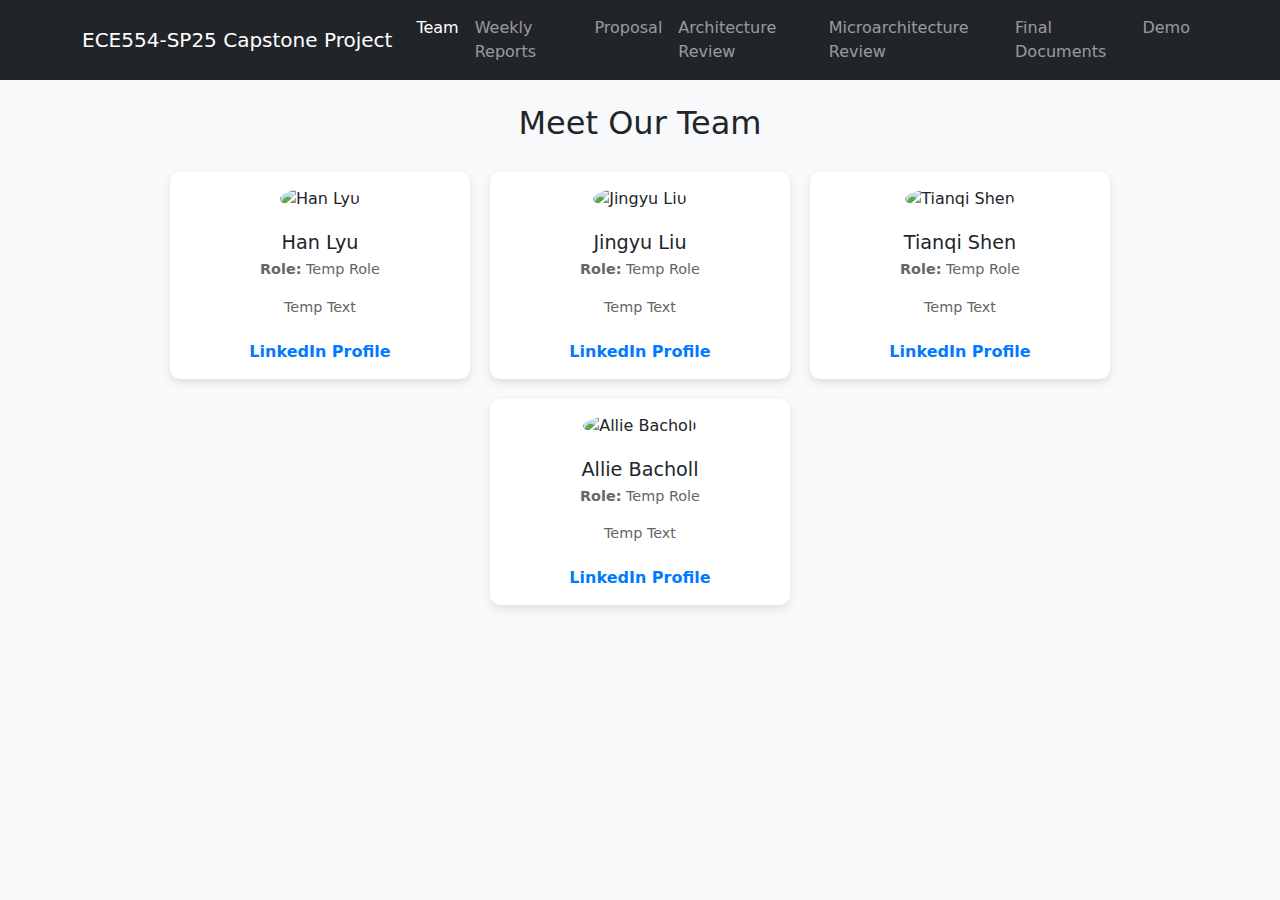
==== doc/team.html @ 7d36e34b "Update some of the placeholders" ====
<!DOCTYPE html>
<html lang="en">
<head>
    <meta charset="UTF-8">
    <meta name="viewport" content="width=device-width, initial-scale=1.0">
    <title>Team</title>
    <link rel="stylesheet" href="https://cdn.jsdelivr.net/npm/bootstrap@5.3.0/dist/css/bootstrap.min.css">
    <style>
        body {
            background-color: #f8f9fa;
        }
        .team-container {
            display: flex;
            flex-wrap: wrap;
            justify-content: center;
            gap: 20px;
            margin-top: 30px;
        }
        .team-member {
            width: 300px;
            text-align: center;
            padding: 15px;
            border-radius: 10px;
            box-shadow: 0 4px 8px rgba(0, 0, 0, 0.1);
            background-color: #fff;
        }
        .team-member img {
            width: 120px;
            height: 120px;
            border-radius: 50%;
            object-fit: cover;
            margin-bottom: 10px;
        }
        .team-member h4 {
            margin: 10px 0 5px;
            font-size: 1.2em;
        }
        .team-member p {
            font-size: 0.9em;
            color: #666;
        }
        .team-member a {
            display: inline-block;
            margin-top: 5px;
            text-decoration: none;
            color: #007bff;
            font-weight: bold;
        }
        .team-member a:hover {
            text-decoration: underline;
        }
    </style>
</head>
<body>
    <!-- Navigation Bar -->
    <nav class="navbar navbar-expand-lg navbar-dark bg-dark">
        <div class="container">
            <a class="navbar-brand" href="../index.html">ECE554-SP25 Capstone Project</a>
            <button class="navbar-toggler" type="button" data-bs-toggle="collapse" data-bs-target="#navbarNav">
                <span class="navbar-toggler-icon"></span>
            </button>
            <div class="collapse navbar-collapse" id="navbarNav">
                <ul class="navbar-nav">
                    <li class="nav-item"><a class="nav-link active" href="team.html">Team</a></li>
                    <li class="nav-item"><a class="nav-link" href="weekly-reports.html">Weekly Reports</a></li>
                    <li class="nav-item"><a class="nav-link" href="proposal.html">Proposal</a></li>
                    <li class="nav-item"><a class="nav-link" href="architecture-review.html">Architecture Review</a></li>
                    <li class="nav-item"><a class="nav-link" href="microarchitecture-review.html">Microarchitecture Review</a></li>
                    <li class="nav-item"><a class="nav-link" href="final-docs.html">Final Documents</a></li>
                    <li class="nav-item"><a class="nav-link" href="demo.html">Demo</a></li>
                </ul>
            </div>
        </div>
    </nav>

    <!-- Team Section -->
    <div class="container mt-4">
        <h2 class="text-center">Meet Our Team</h2>
        <div class="team-container">

            <!-- Team Member 1 -->
            <div class="team-member">
                <img src="../image/yourpic" alt="Han Lyu">
                <h4>Han Lyu</h4>
                <p><strong>Role:</strong> Temp Role </p>
                <p>Temp Text
                </p>
                <a href="https://www.linkedin.com/in/yourprofile" target="_blank">LinkedIn Profile</a>
            </div>

            <!-- Team Member 2 -->
            <div class="team-member">
                <img src="../image/yourpic" alt="Jingyu Liu">
                <h4>Jingyu Liu</h4>
                <p><strong>Role:</strong> Temp Role </p>
                <p>Temp Text
                </p>
                <a href="https://www.linkedin.com/in/yourprofile" target="_blank">LinkedIn Profile</a>
            </div>

            <!-- Team Member 3 -->
            <div class="team-member">
                <img src="../image/yourpic" alt="Tianqi Shen">
                <h4>Tianqi Shen</h4>
                <p><strong>Role:</strong> Temp Role </p>
                <p>Temp Text
                </p>
                <a href="https://www.linkedin.com/in/yourprofile" target="_blank">LinkedIn Profile</a>
            </div>

            <!-- Team Member 4 -->
            <div class="team-member">
                <img src="../image/profile1.png" alt="Allie Bacholl">
                <h4>Allie Bacholl</h4>
                <p><strong>Role:</strong> Temp Role </p>
                <p>Temp Text
                </p>
                <a href="https://www.linkedin.com/in/allie-bacholl-98b69a21a/" target="_blank">LinkedIn Profile</a>
            </div>

        </div>
    </div>

    <script src="https://cdn.jsdelivr.net/npm/bootstrap@5.3.0/dist/js/bootstrap.bundle.min.js"></script>
</body>
</html>
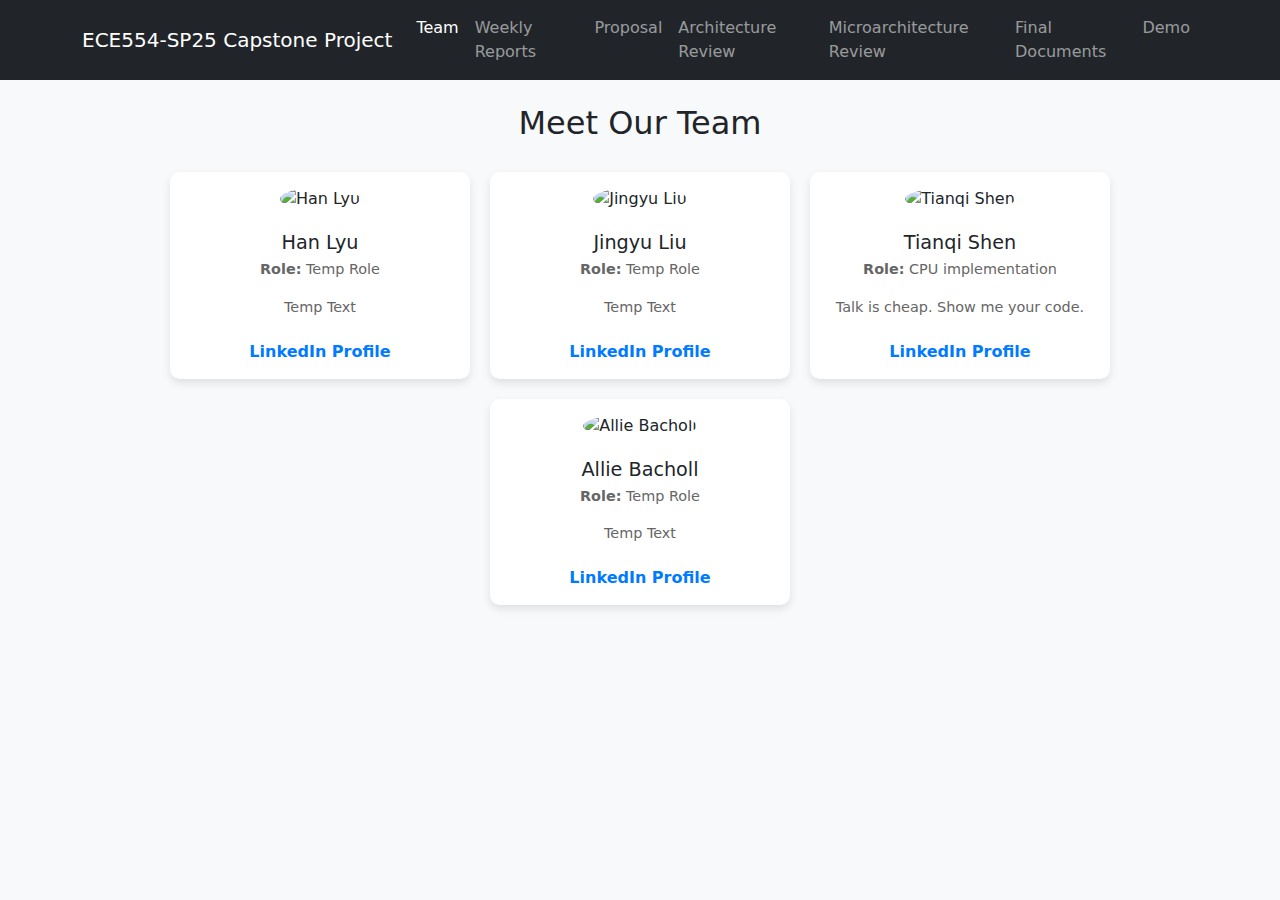
==== commit 476d31a7: "Update team.html" ====
--- a/doc/team.html
+++ b/doc/team.html
@@ -102,8 +102,8 @@
             <div class="team-member">
                 <img src="../image/yourpic" alt="Tianqi Shen">
                 <h4>Tianqi Shen</h4>
-                <p><strong>Role:</strong> Temp Role </p>
-                <p>Temp Text
+                <p><strong>Role:</strong> CPU implementation </p>
+                <p>Talk is cheap. Show me your code.
                 </p>
                 <a href="https://www.linkedin.com/in/yourprofile" target="_blank">LinkedIn Profile</a>
             </div>
